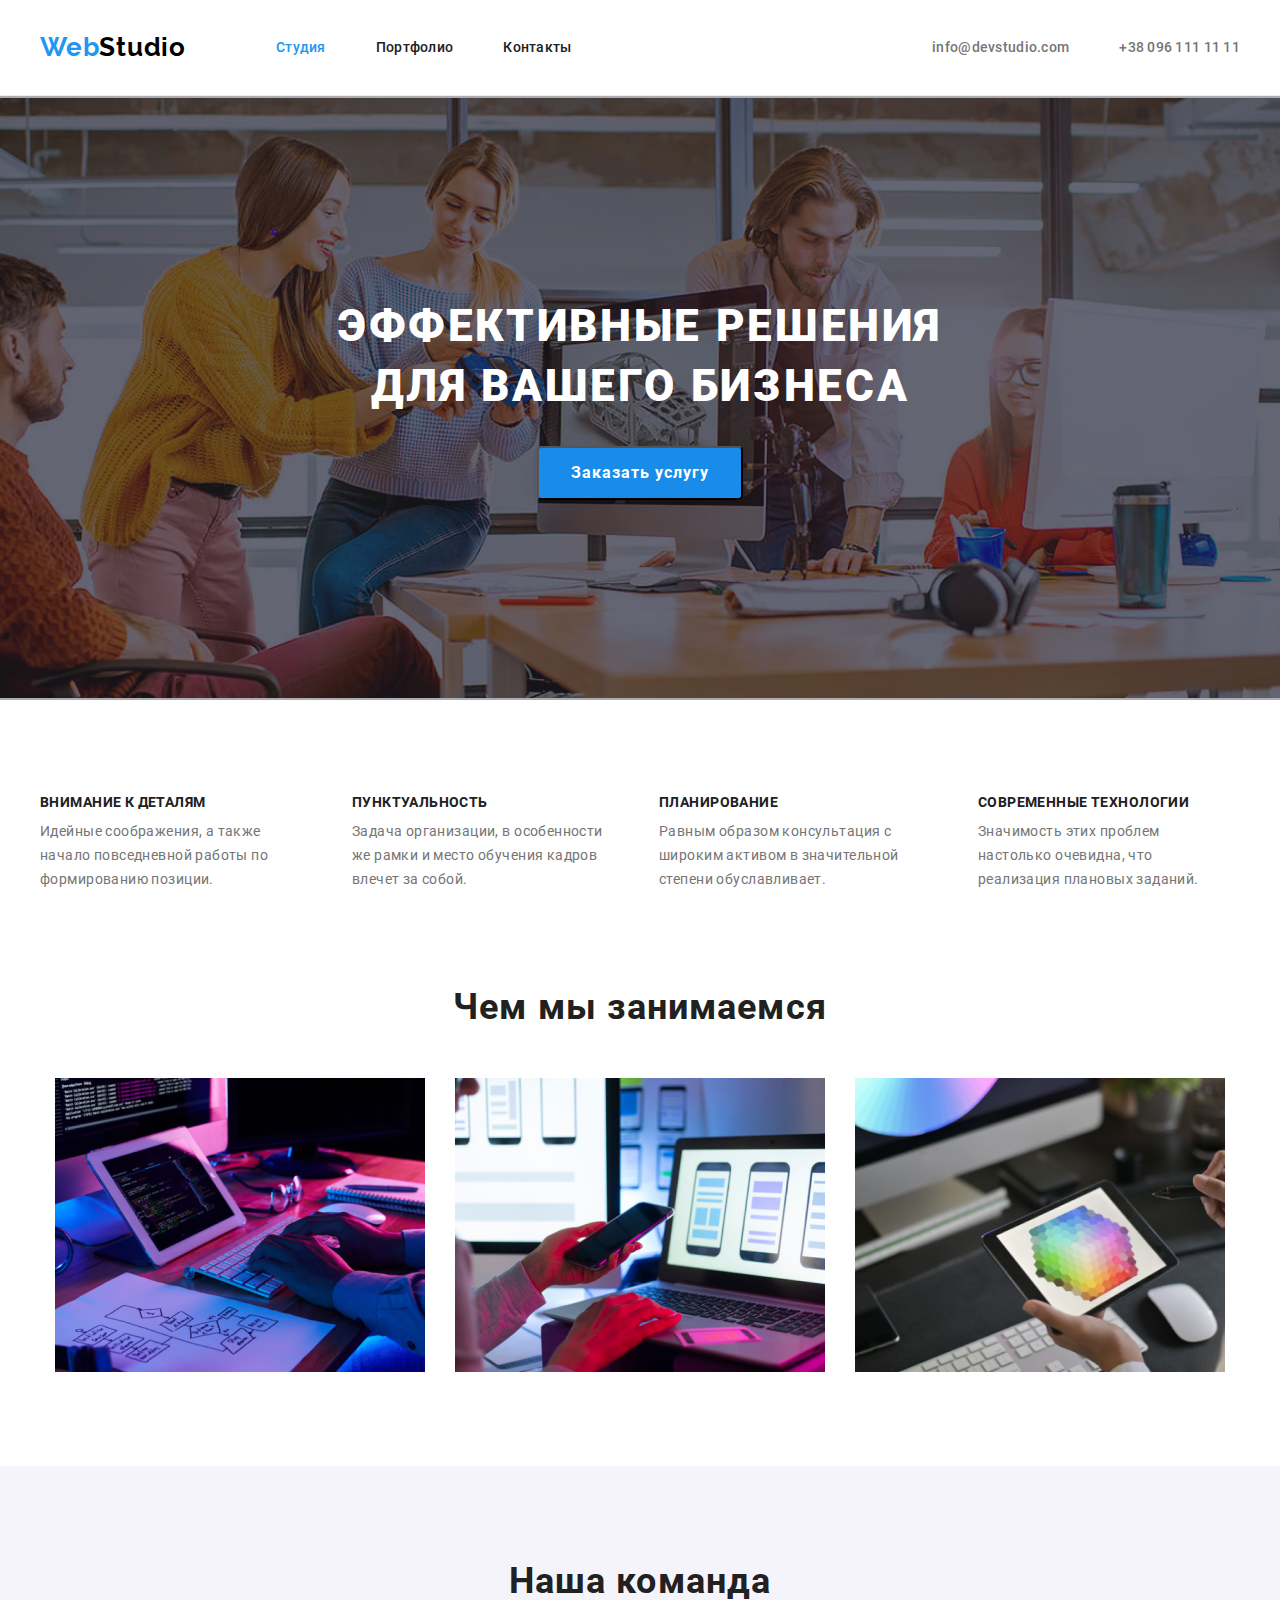
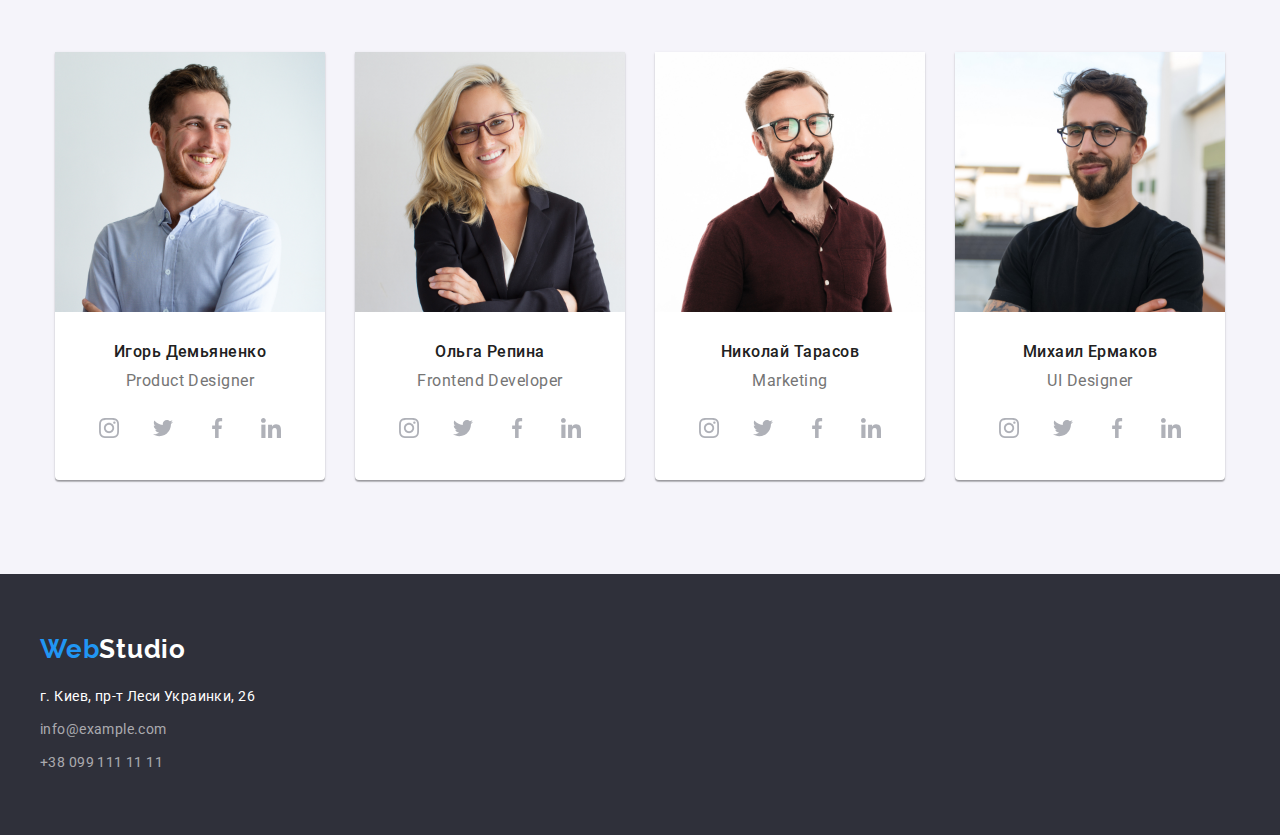
==== index.html @ ba87502d "HW4" ====
<!DOCTYPE html>
<html lang="ru">

    <head>
        <meta charset="UTF-8">
        <meta name="viewport" content="width=device-width, initial-scale=1.0">
        <title>WebStudio</title>
        <link rel="preconnect" href="https://fonts.gstatic.com">
        <link href="https://fonts.googleapis.com/css2?family=Raleway:wght@700&family=Roboto:wght@400;500;700;900&display=swap" rel="stylesheet"> 
        <link rel="stylesheet" href="./css/normalize.css"/>
        <link rel="stylesheet" href="./css/fonts.css"/>  
        <link rel="stylesheet" href="./css/styles.css"/>
        
    </head>

    <body>
        <!-- Header -->
        <header class="header">
            <div class="container">
                <nav class="nav">
                    <a href="./index.html" class="link logo">
                        <span class="colortext">Web</span>Studio
                    </a>
                    <ul class="nav__items">
                        <li class="nav__item"><a href="./index.html" class="link accent">Студия</a></li>
                        <li class="nav__item"><a href="./portfolio.html" class="link">Портфолио</a></li>
                        <li class="nav__item"><a href="" class="link">Контакты</a></li>
                    </ul>
                </nav>
                <ul class="address">
                    <li class="header__mail"><a href="mailto:info@devstudio.com" class="link">info@devstudio.com</a></li>
                    <li class="header__tel"><a href="tel:+380961111111" class="link">+38 096 111 11 11</a></li>
                </ul>
            </div>
        </header>
        <main class="main">
            <!-- Hero -->
            <section class="hero">
                <div class="container">
                    <h1 class="hero__title">Эффективные решения для вашего бизнеса</h1> 
                    <button class="modal__btn" type="button">Заказать услугу</button>
                </div>
            </section>
            

            <!-- Features-->

            <section class="features">
                <div class="container">
                    <h2 class="visually-hidden">features</h2>
                    <ul class="features__items">
                        <li class="features__item">
                            <h3 class="features__subtitle">Внимание к деталям</h3>
                            <p class="features__desc">
                                Идейные соображения, а также начало повседневной работы по формированию позиции.
                            </p>
                        <li class="features__item">
                            <h3 class="features__subtitle">Пунктуальность</h3>
                            <p class="features__desc">
                                Задача организации, в особенности же рамки и место обучения кадров влечет за собой.
                            </p>
                        </li>
                        <li class="features__item">
                            <h3 class="features__subtitle">Планирование</h3>
                            <p class="features__desc">
                                Равным образом консультация с широким активом в значительной степени обуславливает.
                            </p>
                        </li>
                        <li class="features__item">
                            <h3 class="features__subtitle">Современные технологии</h3>
                            <p class="features__desc">
                                Значимость этих проблем настолько очевидна, что реализация плановых заданий.
                            </p>
                        </li>
                    </ul>
                </div>
            </section>

            <!-- Work-examples -->
            <section class="work-examples">
                <div class="container">
                    <h2 class="work-examples__title">Чем мы занимаемся</h2>
                    <ul class="work-examples__items">
                        <li class="work-examples__item">
                            <img src="./images/examples/examples_1.png" alt="Разработка кода сайта" width="370" height="294" />
                        </li>
                        <li class="work-examples__item">
                            <img src="./images/examples/examples_2.png" alt="Разработка мобильной версии сайта" width="370"
                            height="294" />
                        </li>
                        <li class="work-examples__item">
                            <img src="./images/examples/examples_3.png" alt="Разработка версии сайта под планшет" width="370"
                           height="294" />
                        </li>
                    </ul>
                </div>
            </section>

            <!-- Team -->
            <section class="team">
                <div class="container">
                    <h2 class="team__title">Наша команда</h2>
                    <ul class="team__items">
                        <li class="team__item">  
                            <img src="./images/team/team_1.jpg" alt="Игорь Демьяненко" width="270" height="260" />
                            <h3 class="team__subtitle">Игорь Демьяненко</h3>
                            <p class="team__desc">Product Designer</p>
                            <ul class="social-list">
                                <li>
                                    <a class="social-list__link" href=""> 
                                        <svg class="social-list__icon">
                                            <use href="./images/sprite.svg#instagram"> </use>
                                        </svg>    
                                    </a>
                                </li>
                                <li>
                                    <a class="social-list__link" href=""> 
                                        <svg class="social-list__icon">
                                            <use href="./images/sprite.svg#twitter"> </use>
                                        </svg>     
                                    </a>
                                </li>
                                <li>
                                    <a class="social-list__link" href=""> 
                                        <svg class="social-list__icon"> 
                                            <use href="./images/sprite.svg#facebook"> </use >
                                        </svg>    
                                    </a>
                                </li>
                                <li>
                                    <a class="social-list__link" href=""> 
                                        <svg class="social-list__icon">
                                            <use href="./images/sprite.svg#linkedin"> </use>
                                        </svg>     
                                    </a>
                                </li>
                            </ul>


                        </li>
                        <li class="team__item">
                            <img src="./images/team/team_2.jpg" alt="Ольга Репина" width="270" height="260" />
                            <h3 class="team__subtitle">Ольга Репина</h3>
                            <p class="team__desc">Frontend Developer</p>
                            <ul class="social-list">
                                <li>
                                    <a class="social-list__link" href=""> 
                                        <svg class="social-list__icon">
                                            <use href="./images/sprite.svg#instagram"> </use>
                                        </svg>    
                                    </a>
                                </li>
                                <li>
                                    <a class="social-list__link" href=""> 
                                        <svg class="social-list__icon">
                                            <use href="./images/sprite.svg#twitter"> </use>
                                        </svg>     
                                    </a>
                                </li>
                                <li>
                                    <a class="social-list__link" href=""> 
                                        <svg class="social-list__icon"> 
                                            <use href="./images/sprite.svg#facebook"> </use >
                                        </svg>    
                                    </a>
                                </li>
                                <li>
                                    <a class="social-list__link" href=""> 
                                        <svg class="social-list__icon">
                                            <use href="./images/sprite.svg#linkedin"> </use>
                                        </svg>     
                                    </a>
                                </li>
                            </ul>
                        </li>
                        <li class="team__item">
                            <img src="./images/team/team_3.jpg" alt="Николай Тарасов" width="270" height="260" />
                            <h3 class="team__subtitle">Николай Тарасов</h3>
                            <p class="team__desc">Marketing</p>
                            <ul class="social-list">
                                <li>
                                    <a class="social-list__link" href=""> 
                                        <svg class="social-list__icon">
                                            <use href="./images/sprite.svg#instagram"> </use>
                                        </svg>    
                                    </a>
                                </li>
                                <li>
                                    <a class="social-list__link" href=""> 
                                        <svg class="social-list__icon">
                                            <use href="./images/sprite.svg#twitter"> </use>
                                        </svg>     
                                    </a>
                                </li>
                                <li>
                                    <a class="social-list__link" href=""> 
                                        <svg class="social-list__icon"> 
                                            <use href="./images/sprite.svg#facebook"> </use >
                                        </svg>    
                                    </a>
                                </li>
                                <li>
                                    <a class="social-list__link" href=""> 
                                        <svg class="social-list__icon">
                                            <use href="./images/sprite.svg#linkedin"> </use>
                                        </svg>     
                                    </a>
                                </li>
                            </ul>
                        </li>
                        <li class="team__item">
                            <img src="./images/team/team_4.jpg" alt="Михаил Ермаков" width="270" height="260" />
                            <h3 class="team__subtitle">Михаил Ермаков</h3>
                            <p class="team__desc">UI Designer</p>
                            <ul class="social-list">
                                <li>
                                    <a class="social-list__link" href=""> 
                                        <svg class="social-list__icon">
                                            <use href="./images/sprite.svg#instagram"> </use>
                                        </svg>    
                                    </a>
                                </li>
                                <li>
                                    <a class="social-list__link" href=""> 
                                        <svg class="social-list__icon">
                                            <use href="./images/sprite.svg#twitter"> </use>
                                        </svg>     
                                    </a>
                                </li>
                                <li>
                                    <a class="social-list__link" href=""> 
                                        <svg class="social-list__icon"> 
                                            <use href="./images/sprite.svg#facebook"> </use >
                                        </svg>    
                                    </a>
                                </li>
                                <li>
                                    <a class="social-list__link" href=""> 
                                        <svg class="social-list__icon">
                                            <use href="./images/sprite.svg#linkedin"> </use>
                                        </svg>     
                                    </a>
                                </li>
                            </ul>
                        </li>
                    </ul>
                </div>
                
            </section>
        </main>
        <!-- Footer -->
        <footer class="footer">
            <div class="container">
                <a href="./index.html" class="link logo">
                    <span class="colortext">Web</span>Studio
                </a>
                <ul class="address">
                    <li class="footer__adrress item"><a href="https://www.google.com/maps/d/embed?mid=10uSM3H-mIU3GznYo2szRIEphczw" target="_blank" class="link">г. Киев, пр-т Леси Украинки, 26</a></li>
                    <li class="footer__mail item"><a href="mailto:info@example.com" class="link">info@example.com</a></li>
                    <li class="footer__tel item"><a href="tel:+380991111111" class="link">+38 099 111 11 11</a></li>
                </ul>
            </div>
            
        </footer>
    </body>
</html>
---- css/fonts.css ----
@font-face
{
    font-family: 'Raleway';
    font-style: normal;
    font-weight: 700;
    font-display: swap;
    src:url(../fonts/Raleway-Bold.woff) format('woff');
    src:url(../fonts/Raleway-Bold.woff2) format('woff2');

}
@font-face
{
    font-family: 'Roboto';
    font-style: normal;
    font-weight: 900;
    font-display: swap;
    src:url(../fonts/Roboto-Black.woff) format('woff');
    src:url(../fonts/Roboto-Black.woff2) format('woff2');
}
@font-face
{
    font-family: 'Roboto';
    font-style: normal;
    font-weight: 700;
    font-display: swap;
    src:url(../fonts/Roboto-Bold.woff) format('woff');
    src:url(../fonts/Roboto-Bold.woff2) format('woff2');
}
@font-face
{
    font-family: 'Roboto';
    font-style: normal;
    font-weight: 500;
    font-display: swap;
    src:url(../fonts/Roboto-Medium.woff) format('woff');
    src:url(../fonts/Roboto-Medium.woff2) format('woff2');
}
@font-face
{
    font-family: 'Roboto';
    font-style: normal;
    font-weight: 900;
    font-display: swap;
    src:url(../fonts/Roboto-Black.woff) format('woff');
    src:url(../fonts/Roboto-Black.woff2) format('woff2');
}
---- css/styles.css ----
/* .root {
        --main-font: 'Roboto', sans-serif;
        --secondary-font: 'Raleway', sans-serif;
        --main-letter-spacing: 0.03em;
        --secondary-letter-spacing: 0.02em;
        --other-letter-spacing: 0.06em;
    } */
    .visually-hidden {
      position: absolute;
      width: 1px;
      height: 1px;
      margin: -1px;
      border: 0;
      padding: 0;
          
      white-space: nowrap;
      clip-path: inset(100%);
      clip: rect(0 0 0 0);
      overflow: hidden;
    }
  
    h1,
    h2,
    h3,
    h4,
    h5,
    h6,
    p {
      margin: 0;
    }
  
    ul,
    ol {
      margin: 0;
      padding: 0; 
    }
    img {
      display: block;
    }
    
    body {
      color: #212121;
    }
    a {
      text-decoration: none;
      color: #212121;
    }
    ul {
      list-style: none;}
    .colortext {
        color: #2196F3;
      }
    .accent {
      color: #2196F3
    }
    .header .address a:hover,
    .header .address a:focus {
      color: #2196F3;
    }
    .link:hover,
    .link:focus {
      color: #2196F3;
    }
    .container {
      width: 1200px;
      padding: 0 15px;
      margin: 0 auto;
      /* background-color: #ec93ca; */
    } 
    /* --------------------------Header */
    .link.logo {
      font-family: 'Raleway', sans-serif;
      font-weight: 700;
      font-size: 26px;
      line-height: 1.192;
      letter-spacing: 0.03em;
      color: #000000;
    }
    .nav__item {
      font-family: 'Roboto', sans-serif;
      font-weight: 500;
      font-size: 14px;
      line-height: 1.143;
      letter-spacing: 0.02em;
    }
    .header .address a{
      font-family: 'Roboto', sans-serif;
      font-weight: 500;
      font-size: 14px;
      line-height: 1.143;
      letter-spacing: 0.02em;
      color: #757575;
    }
    .nav__items {
      display: flex;
      align-items: center;
    }
    .header .address {
      display: flex;
    }
    .nav {
      display: flex;
      align-items: center;
    }
    .header .logo {
      margin-right: 90px;
    }
  
    .nav__item:not(:last-child) {
      margin-right: 50px;
    }
  
    .header__mail {
      margin-right: 50px;
    } 
    .link {
      display: flex;
      /* outline: 1px solid rgb(37, 173, 25); */
    }
    .header {
      border-bottom: 1px solid  #EEEEEE; 
      padding-top: 32px;
      padding-bottom: 32px;
      /* background-color: rgb(229, 151, 151); */
        /* outline: 1px solid tomato; */
    }
    .header .container {
      display: flex;
      align-items: center;
      justify-content: space-between;
    }
  
   
    /*---------------------------------------- hero */
    .hero__title {
      font-family: 'Roboto', sans-serif;
      font-weight: 900;
      font-size: 44px;
      line-height: 1.364;
      letter-spacing: 0.06em;
      text-transform: uppercase;
      color: #FFFFFF;
      /* outline: 1px solid rgb(197, 94, 211); */
    }
    .hero__title {
      margin-bottom: 30px;
      width: 700px;
      margin-left: auto;
      margin-right: auto;
      /* outline: 1px solid rgb(197, 94, 211); */
    }
  
    .modal__btn {
      font-family: 'Roboto', sans-serif;
      font-weight: 700;
      font-size: 16px;
      line-height: 1.875;
      letter-spacing: 0.06em;
      color: #FFFFFF;
    }
  
    .modal__btn {
      /* position: absolute; */
      min-width: 200px;
      background: #188CE8;
      box-shadow: 0px 4px 4px rgba(0, 0, 0, 0.15);
      border-radius: 4px;
      cursor: pointer;
      padding: 10px 32px;
    }
    .hero {
      padding-top: 200px;
      padding-bottom: 200px;
      background-image: linear-gradient(rgba(47, 48, 58, 0.4), rgba(47, 48, 58, 0.4)), url(../images/hero/bg.jpg);
      background-repeat: no-repeat;
      /* background-size: cover; */
      background-position: center;
    }
    .hero .container{
      text-align: center;
      
      /* background: #a0cff7; */
  
    }
    
    /* --------------------------Features------------ */
    .features__subtitl {
      font-family: 'Roboto', sans-serif;
      font-weight: 700;
      font-size: 14px;
      line-height: 1.143;
      letter-spacing: 0.03em;
      text-transform: uppercase;
      color: #212121;
    }
  
    .features__desc {
      font-family: 'Roboto', sans-serif;
      font-weight: 400;
      font-size: 14px;
      line-height: 1.714;
      letter-spacing: 0.03em;
      color: #757575; 
    }
    .features__desc {
      padding-right: 20px;
      /* outline: 1px solid rgb(5, 1, 0); */
    }
    .features__items {
      display: flex;
    }
    .features__item:not(:last-child) {
      margin-right: 30px;
    }
    .features__subtitle {
      font-family: 'Roboto', sans-serif;
      font-weight: 700;
      font-size: 14px;
      line-height: 1.143;
      letter-spacing: 0.03em;
      text-transform: uppercase;
      color: #212121;

      margin-bottom: 10px;
    }
    .features {
      padding-top: 94px;
      padding-bottom: 94px;
      /* background-color: rgb(231, 197, 197); */
    }
    /* -----------------Work-examples ----------------*/
  
    .work-examples__title,
    .team__title {
      font-family: 'Roboto', sans-serif;
      font-weight: 700;
      font-size: 36px;
      line-height: 1.167;
      letter-spacing: 0.03em;
      /* color: #212121; */
    }
    .work-examples {
      padding-bottom: 94px;
      /* background-color: rgb(153, 10, 10); */
    }
  
    .work-examples .container {
      text-align: center; 
      

    }
    .work-examples__items {
      display: flex;
      justify-content: center;
    }
    .work-examples__item:not(:last-child) {
      margin-right: 30px;
    }
  
    .work-examples__title {
      margin-bottom: 50px;
    }
    /* -----------------------------------------Team */
    /* .team {
      background: rgb(192, 87, 87);
    } */
    .team__subtitle {
      font-family: 'Roboto', sans-serif;
      font-weight: 500;
      font-size: 16px;
      line-height: 1.188;
      letter-spacing: 0.03em;
      /* color: #212121; */
    }
    .team__item:not(:last-child) {
      margin-right: 30px;
    }
    .team__subtitle {
      padding-top: 30px;
      padding-bottom: 10px;
    }
    .team__desc {
      font-family: 'Roboto', sans-serif;
      font-weight: 400;
      font-size: 16px;
      line-height: 1.188;
      letter-spacing: 0.03em;
      color: #757575;

      padding-bottom: 16px;
    }
    .team__items {
      display: flex;
      text-align: center;
      justify-content: center;
    
    }
    .team__item {
      background: #FFFFFF;
      box-shadow: 0px 1px 3px rgba(0, 0, 0, 0.12), 0px 1px 1px rgba(0, 0, 0, 0.14), 0px 2px 1px rgba(0, 0, 0, 0.2);
      border-radius: 0px 0px 4px 4px;
      padding-bottom: 30px;
    }
    .team {
      padding-top: 94px;
      padding-bottom: 94px;
      background-color: #F5F4FA;
    }
  
    .team__title {
      text-align: center;
      margin-bottom: 50px;
      /* background-color: rgb(139, 111, 204); */
    }
    .social-list {
      display: flex;
      justify-content: space-between;
      padding-left: 32px;
      padding-right: 32px;
    }
    .social-list__link {
      display: flex;
      justify-content: center;
      align-items: center;
      width: 44px;
      height: 44px;
      background: #ffffff;
      border-radius: 50%;
    }
    .social-list__link:hover,
    .social-list__link:focus {
      background: #2196F3
    }
    .social-list__link:hover .social-list__icon,
    .social-list__link:focus .social-list__icon {
      fill:#ffffff;
      background: #2196F3;
    }
    .social-list__icon {
      width: 20px;
      height: 20px;
      fill: #AFB1B8;
    }
    /*    ---------------------------------------- Footer */
    .footer__adrress a{
      color: #FFFFFF; 
     }
     
     .footer__mail a,
     .footer__tel a {
      color: rgba(255, 255, 255, 0.6);
     }
    
    .footer .link {
      font-family: 'Roboto', sans-serif;
      font-weight: 400;
      font-size: 14px;
      line-height: 1.714;
      letter-spacing: 0.03em;
      
      }
    
    .footer {
      background: #2F303A;;
      padding-bottom: 60px;
      padding-top: 60px;
    }
    .footer .logo {
      font-family: 'Raleway', sans-serif;
      font-weight: 700;
      font-size: 26px;
      line-height: 1.192;
      letter-spacing: 0.03em;
      color: #FFFFFF;

      margin-bottom: 20px;
    }
    .footer .address {
      display: flex;
      flex-direction: column;
    }
    .footer .item:not(:last-child) {
      margin-bottom: 9px;
    }
       /* -----------------------Catalog-------------- */
    .catalog__btn {
      font-family: 'Roboto', sans-serif;
      font-weight: 500;
      font-size: 16px;
      line-height: 1.625;
      letter-spacing: 0.03em;
      color: #212121;
    }
    .catalog__btn {
      min-width: 73px;
      border: none;
      border-radius: 4px;
      text-align: center;
      cursor: pointer;
      padding: 6px 22px;
      background: #F5F4FA;
    }
    .catalog__btn:hover,
    .catalog__btn:focus {
      background-color: #2196F3;
      color: #FFFFFF;
    }
  
    .catalog__subtitle {
      font-family: 'Roboto', sans-serif;
      font-weight: 700;
      font-size: 18px;
      line-height: 2;
      letter-spacing: 0.06em;
      color: #212121;
    }
    .catalog__subtitle {
      margin-bottom: 4px;
    }
    .catalog__desc {
      font-family: 'Roboto', sans-serif;
      font-weight: 400;
      font-size: 16px;
      line-height: 1.875;
      letter-spacing: 0.03em;
      color: #757575;
    }
  
    .menu-catalog__items {
      display: flex;
      justify-content: center; 
      margin-bottom: 50px;
      /* outline: 1px solid #e88718; */
    }
    .catalog__items {
      display: flex;
      flex-wrap: wrap;
      margin-top: -30px;
      margin-right: -30px;
    }
    
    .menu-catalog__item:not(:last-child) {
      margin-right: 8px;
    }
    .catalog__item {
      display: flex;
      margin-top: 30px;
      margin-right: 30px;
      flex-basis: calc(100% / 3 - 30px);
      justify-content: center; 
      /* outline: 1px solid #091118; */
    }
    
    .title {
      padding: 20px 24px;
      border: 1px solid #EEEEEE;
     
    }
    .menu-catalog {
      padding-top: 94px;
      padding-bottom: 94px;
      /* background-color: rgb(75, 104, 82); */
    }
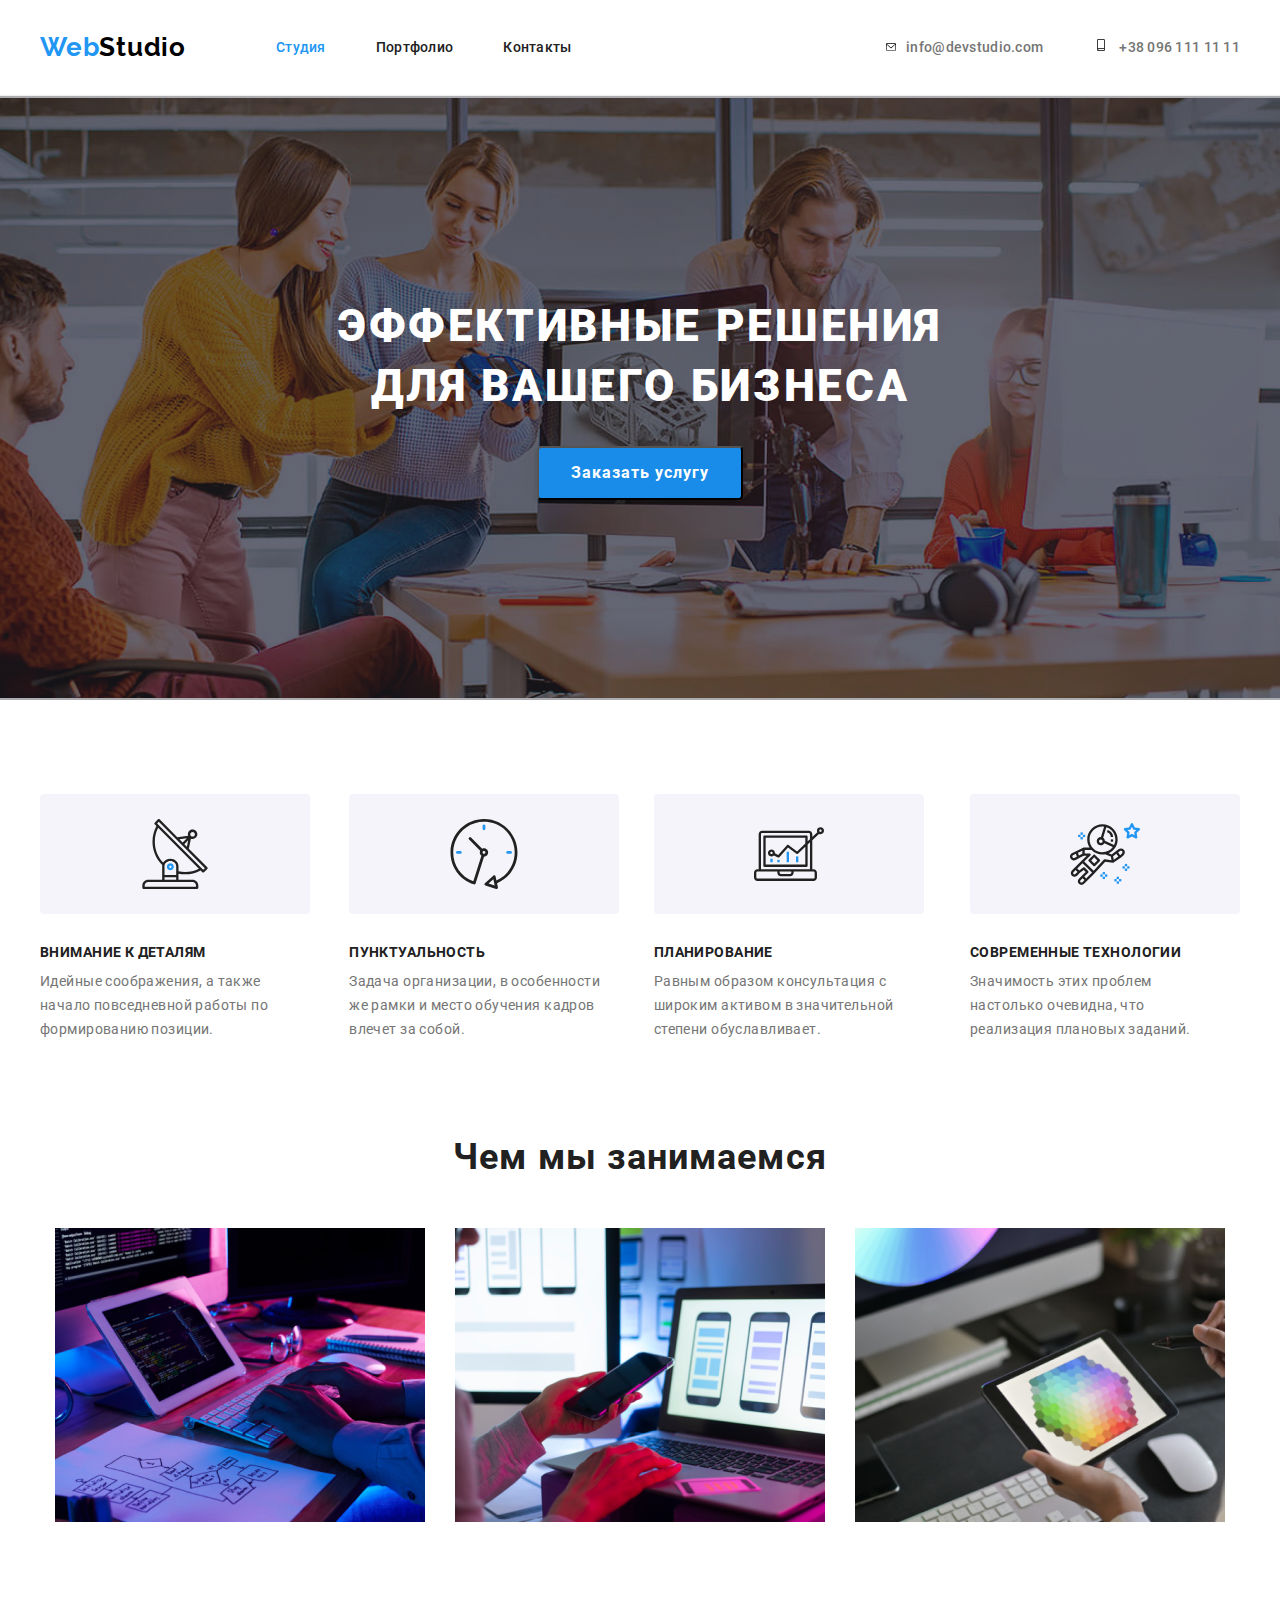
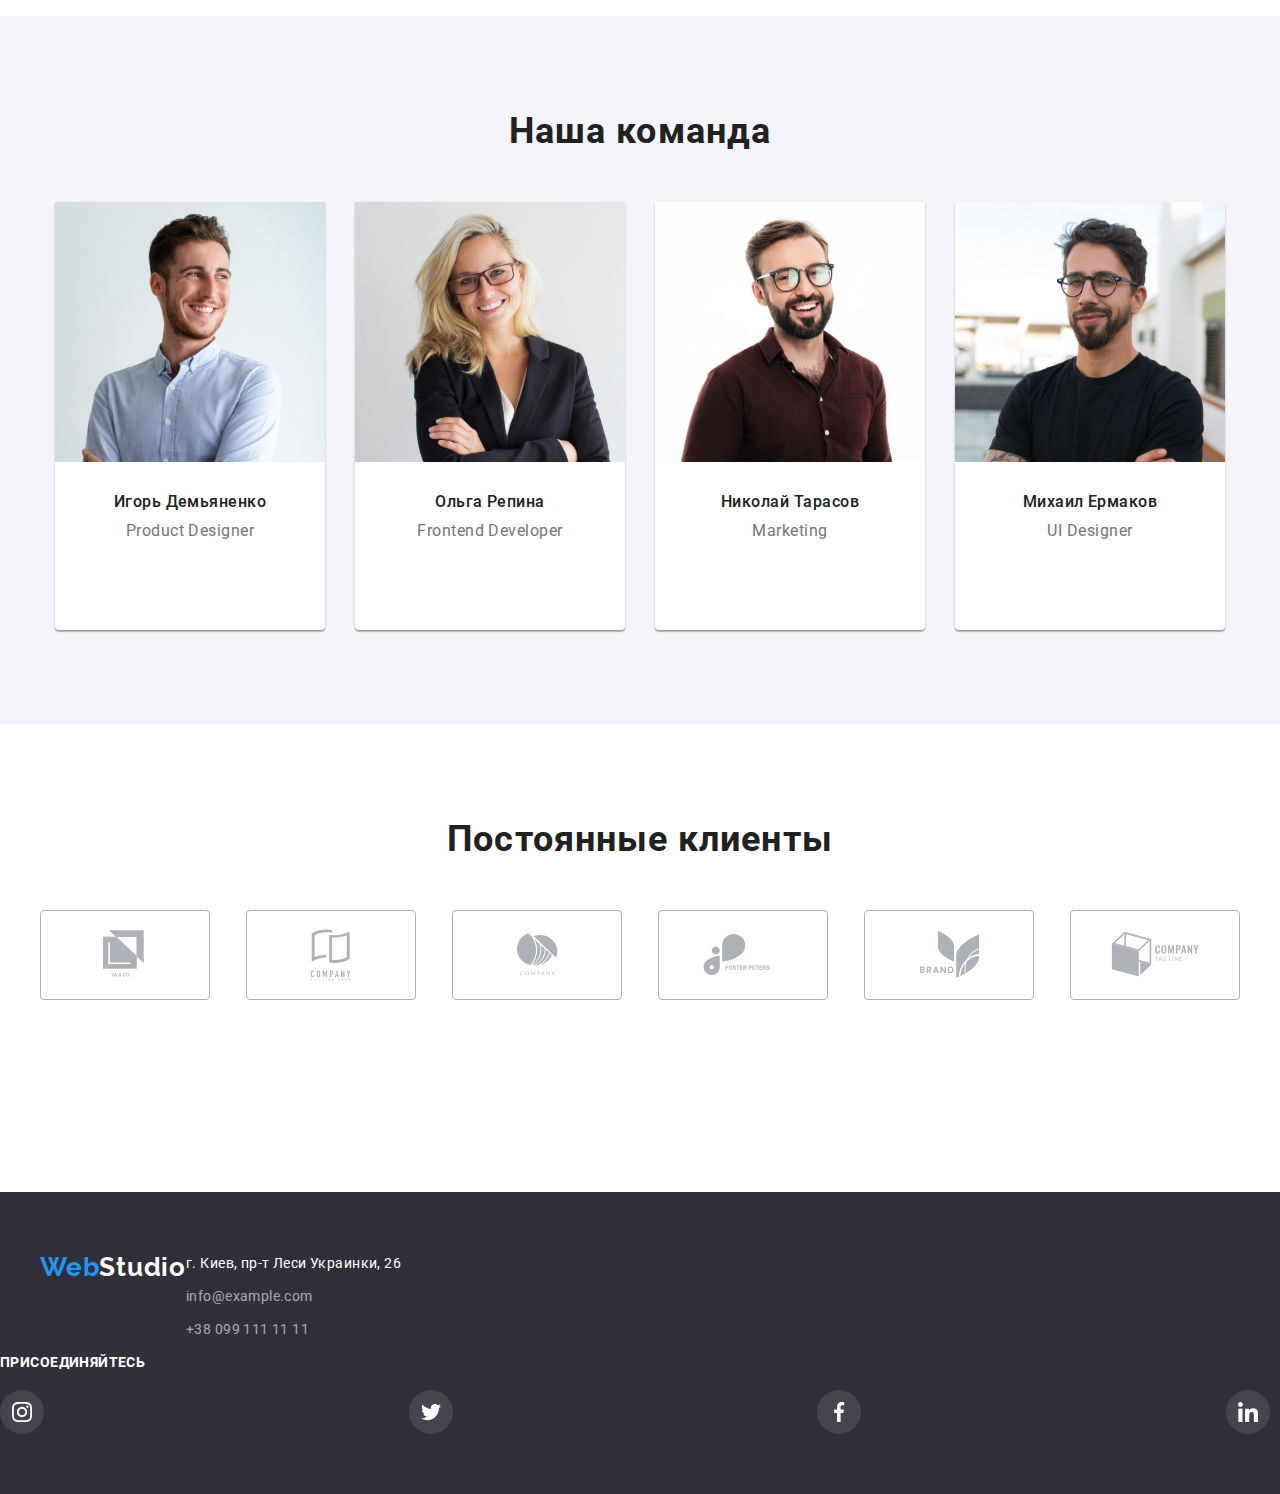
==== commit 9806ac2f: "HW4 end" ====
--- a/index.html
+++ b/index.html
@@ -28,8 +28,20 @@
                     </ul>
                 </nav>
                 <ul class="address">
-                    <li class="header__mail"><a href="mailto:info@devstudio.com" class="link">info@devstudio.com</a></li>
-                    <li class="header__tel"><a href="tel:+380961111111" class="link">+38 096 111 11 11</a></li>
+                    <li class="header__mail">
+                        <a href="mailto:info@devstudio.com" class="link">
+                            <svg class="icon" width="10px" height="16px">
+                                <use href="./images/sprite.svg#envelope"> </use>
+                            </svg> info@devstudio.com
+                        </a>
+                    </li>
+                    <li class="header__tel">
+                        <a href="tel:+380961111111" class="link"> 
+                            <svg class="icon" width="16px" height="12px">
+                                <use href="./images/sprite.svg#smartphone"> </use>
+                            </svg> +38 096 111 11 11
+                        </a>
+                    </li>
                 </ul>
             </div>
         </header>
@@ -50,23 +62,43 @@
                     <h2 class="visually-hidden">features</h2>
                     <ul class="features__items">
                         <li class="features__item">
+                            <span class="features-list" > 
+                                <svg class="features-list__icon">
+                                    <use href="./images/sprite.svg#antenna"> </use>
+                                </svg>    
+                            </span>
                             <h3 class="features__subtitle">Внимание к деталям</h3>
                             <p class="features__desc">
                                 Идейные соображения, а также начало повседневной работы по формированию позиции.
                             </p>
                         <li class="features__item">
+                            <span class="features-list" > 
+                                <svg class="features-list__icon">
+                                    <use href="./images/sprite.svg#clock"> </use>
+                                </svg>    
+                            </span>
                             <h3 class="features__subtitle">Пунктуальность</h3>
                             <p class="features__desc">
                                 Задача организации, в особенности же рамки и место обучения кадров влечет за собой.
                             </p>
                         </li>
                         <li class="features__item">
+                            <span class="features-list" > 
+                                <svg class="features-list__icon">
+                                    <use href="./images/sprite.svg#diagram"> </use>
+                                </svg>    
+                            </span>
                             <h3 class="features__subtitle">Планирование</h3>
                             <p class="features__desc">
                                 Равным образом консультация с широким активом в значительной степени обуславливает.
                             </p>
                         </li>
                         <li class="features__item">
+                            <span class="features-list" > 
+                                <svg class="features-list__icon">
+                                    <use href="./images/sprite.svg#astronaut"> </use>
+                                </svg>    
+                            </span>
                             <h3 class="features__subtitle">Современные технологии</h3>
                             <p class="features__desc">
                                 Значимость этих проблем настолько очевидна, что реализация плановых заданий.
@@ -106,28 +138,28 @@
                             <h3 class="team__subtitle">Игорь Демьяненко</h3>
                             <p class="team__desc">Product Designer</p>
                             <ul class="social-list">
-                                <li>
+                                <li class="social-list__item">
                                     <a class="social-list__link" href=""> 
                                         <svg class="social-list__icon">
                                             <use href="./images/sprite.svg#instagram"> </use>
                                         </svg>    
                                     </a>
                                 </li>
-                                <li>
+                                <li class="social-list__item">
                                     <a class="social-list__link" href=""> 
                                         <svg class="social-list__icon">
                                             <use href="./images/sprite.svg#twitter"> </use>
                                         </svg>     
                                     </a>
                                 </li>
-                                <li>
+                                <li class="social-list__item">
                                     <a class="social-list__link" href=""> 
                                         <svg class="social-list__icon"> 
                                             <use href="./images/sprite.svg#facebook"> </use >
                                         </svg>    
                                     </a>
                                 </li>
-                                <li>
+                                <li class="social-list__item">
                                     <a class="social-list__link" href=""> 
                                         <svg class="social-list__icon">
                                             <use href="./images/sprite.svg#linkedin"> </use>
@@ -135,36 +167,34 @@
                                     </a>
                                 </li>
                             </ul>
-
-
                         </li>
                         <li class="team__item">
                             <img src="./images/team/team_2.jpg" alt="Ольга Репина" width="270" height="260" />
                             <h3 class="team__subtitle">Ольга Репина</h3>
                             <p class="team__desc">Frontend Developer</p>
                             <ul class="social-list">
-                                <li>
+                                <li class="social-list__item">
                                     <a class="social-list__link" href=""> 
                                         <svg class="social-list__icon">
                                             <use href="./images/sprite.svg#instagram"> </use>
                                         </svg>    
                                     </a>
                                 </li>
-                                <li>
+                                <li class="social-list__item">
                                     <a class="social-list__link" href=""> 
                                         <svg class="social-list__icon">
                                             <use href="./images/sprite.svg#twitter"> </use>
                                         </svg>     
                                     </a>
                                 </li>
-                                <li>
+                                <li class="social-list__item">
                                     <a class="social-list__link" href=""> 
                                         <svg class="social-list__icon"> 
                                             <use href="./images/sprite.svg#facebook"> </use >
                                         </svg>    
                                     </a>
                                 </li>
-                                <li>
+                                <li class="social-list__item">
                                     <a class="social-list__link" href=""> 
                                         <svg class="social-list__icon">
                                             <use href="./images/sprite.svg#linkedin"> </use>
@@ -178,28 +208,28 @@
                             <h3 class="team__subtitle">Николай Тарасов</h3>
                             <p class="team__desc">Marketing</p>
                             <ul class="social-list">
-                                <li>
+                                <li class="social-list__item">
                                     <a class="social-list__link" href=""> 
                                         <svg class="social-list__icon">
                                             <use href="./images/sprite.svg#instagram"> </use>
                                         </svg>    
                                     </a>
                                 </li>
-                                <li>
+                                <li class="social-list__item">
                                     <a class="social-list__link" href=""> 
                                         <svg class="social-list__icon">
                                             <use href="./images/sprite.svg#twitter"> </use>
                                         </svg>     
                                     </a>
                                 </li>
-                                <li>
+                                <li class="social-list__item">
                                     <a class="social-list__link" href=""> 
                                         <svg class="social-list__icon"> 
                                             <use href="./images/sprite.svg#facebook"> </use >
                                         </svg>    
                                     </a>
                                 </li>
-                                <li>
+                                <li class="social-list__item">
                                     <a class="social-list__link" href=""> 
                                         <svg class="social-list__icon">
                                             <use href="./images/sprite.svg#linkedin"> </use>
@@ -213,28 +243,28 @@
                             <h3 class="team__subtitle">Михаил Ермаков</h3>
                             <p class="team__desc">UI Designer</p>
                             <ul class="social-list">
-                                <li>
+                                <li class="social-list__item">
                                     <a class="social-list__link" href=""> 
                                         <svg class="social-list__icon">
                                             <use href="./images/sprite.svg#instagram"> </use>
                                         </svg>    
                                     </a>
                                 </li>
-                                <li>
+                                <li class="social-list__item">
                                     <a class="social-list__link" href=""> 
                                         <svg class="social-list__icon">
                                             <use href="./images/sprite.svg#twitter"> </use>
                                         </svg>     
                                     </a>
                                 </li>
-                                <li>
+                                <li class="social-list__item">
                                     <a class="social-list__link" href=""> 
                                         <svg class="social-list__icon"> 
                                             <use href="./images/sprite.svg#facebook"> </use >
                                         </svg>    
                                     </a>
                                 </li>
-                                <li>
+                                <li class="social-list__item">
                                     <a class="social-list__link" href=""> 
                                         <svg class="social-list__icon">
                                             <use href="./images/sprite.svg#linkedin"> </use>
@@ -246,6 +276,56 @@
                     </ul>
                 </div>
                 
+            </section>
+            <!-- Client-->
+            <section class="client">
+                <div class="container">
+                    <h2 class="client__title"> Постоянные клиенты </h2>
+                    <ul  class="client-list">
+                        <li class="client-list__item">
+                            <a class="client-list__link" href="">
+                                <svg class="client-list__icon" width="45px" height="50px" >
+                                    <use href="./images/client/sprite.svg#logo-1"> </use>
+                                </svg>    
+                            </a>
+                        </li>
+                        <li class="client-list__item">
+                            <a  class="client-list__link" href="">
+                                <svg class="client-list__icon" width="40px" height="52px"  >
+                                    <use href="./images/client/sprite.svg#logo-2" > </use>
+                                </svg>    
+                            </a>
+                        </li>
+                        <li class="client-list__item">
+                            <a  class="client-list__link" href="">
+                                <svg class="client-list__icon" width="41px" height="43px" >
+                                    <use href="./images/client/sprite.svg#logo-3"> </use>
+                                </svg>    
+                            </a>
+                        </li>
+                        <li class="client-list__item">
+                            <a  class="client-list__link" href="">
+                                <svg class="client-list__icon" width="80px" height="42px" >
+                                    <use href="./images/client/sprite.svg#logo-4"> </use>
+                                </svg>    
+                            </a>
+                        </li>
+                        <li class="client-list__item">
+                            <a  class="client-list__link" href="">
+                                <svg class="client-list__icon" width="59px" height="47px" >
+                                    <use href="./images/client/sprite.svg#logo-5"> </use>
+                                </svg>    
+                            </a>
+                        </li>
+                        <li class="client-list__item">
+                            <a  class="client-list__link" href="">
+                                <svg class="client-list__icon" width="89px" height="45px" >
+                                    <use href="./images/client/sprite.svg#logo-6"> </use>
+                                </svg>    
+                            </a>
+                        </li>
+                    </ul>
+                </div>
             </section>
         </main>
         <!-- Footer -->
@@ -260,7 +340,39 @@
                     <li class="footer__tel item"><a href="tel:+380991111111" class="link">+38 099 111 11 11</a></li>
                 </ul>
             </div>
-            
+            <span class="footer__social">
+                <p class="social">присоединяйтесь</p>
+                <ul class="footer__social-list">
+                    <li class="footer__social-item">
+                        <a class="footer__social-link" href=""> 
+                            <svg class="social-list__icon">
+                                <use href="./images/sprite.svg#instagram"> </use>
+                            </svg>    
+                        </a>
+                    </li>
+                    <li class="social__item">
+                        <a class="footer__social-link" href=""> 
+                            <svg class="social-list__icon">
+                                <use href="./images/sprite.svg#twitter"> </use>
+                            </svg>     
+                        </a>
+                    </li>
+                    <li class="social__item">
+                        <a class="footer__social-link" href=""> 
+                            <svg class="social-list__icon"> 
+                                <use href="./images/sprite.svg#facebook"> </use >
+                            </svg>    
+                        </a>
+                    </li>
+                    <li class="social__item">
+                        <a class="footer__social-link" href=""> 
+                            <svg class="social-list__icon">
+                                <use href="./images/sprite.svg#linkedin"> </use>
+                            </svg>     
+                        </a>
+                    </li>
+                </ul>
+            </span>
         </footer>
     </body>
 </html>--- a/css/styles.css
+++ b/css/styles.css
@@ -60,6 +60,7 @@
     .link:hover,
     .link:focus {
       color: #2196F3;
+      fill: #2196F3;
     }
     .container {
       width: 1200px;
@@ -112,7 +113,16 @@
   
     .header__mail {
       margin-right: 50px;
+      display: flex;
     } 
+    .header__tel {
+      display: flex;
+      
+    }
+    .icon {
+      margin-right: 10px;
+    }
+   
     .link {
       display: flex;
       /* outline: 1px solid rgb(37, 173, 25); */
@@ -129,6 +139,8 @@
       align-items: center;
       justify-content: space-between;
     }
+    
+
   
    
     /*---------------------------------------- hero */
@@ -223,6 +235,23 @@
 
       margin-bottom: 10px;
     }
+
+    .features-list {
+      display: flex;
+      justify-content: center;
+      align-items: center;
+      width: 270px;
+      height: 120px;
+
+      background: #F5F4FA;
+      border-radius: 4px;
+      margin-bottom: 30px;
+    }
+    .features-list__icon  {
+      width: 70px;
+      height: 70px;
+    
+    }
     .features {
       padding-top: 94px;
       padding-bottom: 94px;
@@ -238,6 +267,7 @@
       line-height: 1.167;
       letter-spacing: 0.03em;
       /* color: #212121; */
+      
     }
     .work-examples {
       padding-bottom: 94px;
@@ -334,12 +364,64 @@
     .social-list__link:hover .social-list__icon,
     .social-list__link:focus .social-list__icon {
       fill:#ffffff;
-      background: #2196F3;
+      /* background: #2196F3; */
     }
     .social-list__icon {
       width: 20px;
       height: 20px;
       fill: #AFB1B8;
+    }
+
+    /*    -------------------------------------------Client------------  */
+    .client__title {
+      font-family: 'Roboto', sans-serif;
+      font-weight: 700;
+      font-size: 36px;
+      line-height: 1.167;
+      letter-spacing: 0.03em;
+
+      text-align: center;
+      margin-bottom: 50px;
+
+     
+      /* background-color: rgb(139, 111, 204); */
+    }
+    .client-list {
+      display: flex;
+      justify-content: space-between;
+      color: rgb(3, 43, 12);
+    
+    }
+    .client-list__link {
+      display: flex;
+      width: 170px;
+      height: 90px;
+      justify-content: center;
+      align-items: center;
+
+      border: 1px solid #AFB1B8;
+      box-sizing: border-box;
+      border-radius: 4px;
+      
+    }
+    .client-list__icon {
+      fill: #AFB1B8;
+    }
+    .client-list__link:hover,
+    .client-list__link:focus {
+      border: 1px solid #2196F3;
+   
+    }
+    .client-list__link:hover .client-list__icon,
+    .client-list__link:focus .client-list__icon {
+      fill:#2196F3;
+      /* background: #2196F3; */
+    }
+
+
+    .client {
+      padding-top: 94px;
+      padding-bottom: 192px;
     }
     /*    ---------------------------------------- Footer */
     .footer__adrress a{
@@ -378,10 +460,53 @@
     .footer .address {
       display: flex;
       flex-direction: column;
+      margin-right: 70px;
     }
     .footer .item:not(:last-child) {
       margin-bottom: 9px;
     }
+    .footer .container {
+      display: flex;
+    }
+    .social {
+      font-family: 'Roboto', sans-serif;
+      font-weight: 700;
+      font-size: 14px;
+      line-height: 1.143;
+      letter-spacing: 0.03em;
+      text-transform: uppercase;
+
+      color: #FFFFFF;
+      padding-top: 12px;
+      margin-bottom: 20px;
+    }
+    .footer__social  {
+      display: flex;
+      flex-direction: column
+     
+    }
+    .footer__social-link {
+      display: flex;
+      justify-content: center;
+      align-items: center;
+      width: 44px;
+      height: 44px;
+      background: rgba(255, 255, 255, 0.1);
+      border-radius: 50%;
+      margin-right: 10px;
+    }
+    .footer__social-link:hover,
+    .footer__social-link:focus {
+      background: #2196F3;
+    }
+    .footer__social-list {
+      display: flex;
+      justify-content: space-between;
+    }
+    .social-list__icon {
+      fill: #ffffff;
+    }
+    
        /* -----------------------Catalog-------------- */
     .catalog__btn {
       font-family: 'Roboto', sans-serif;
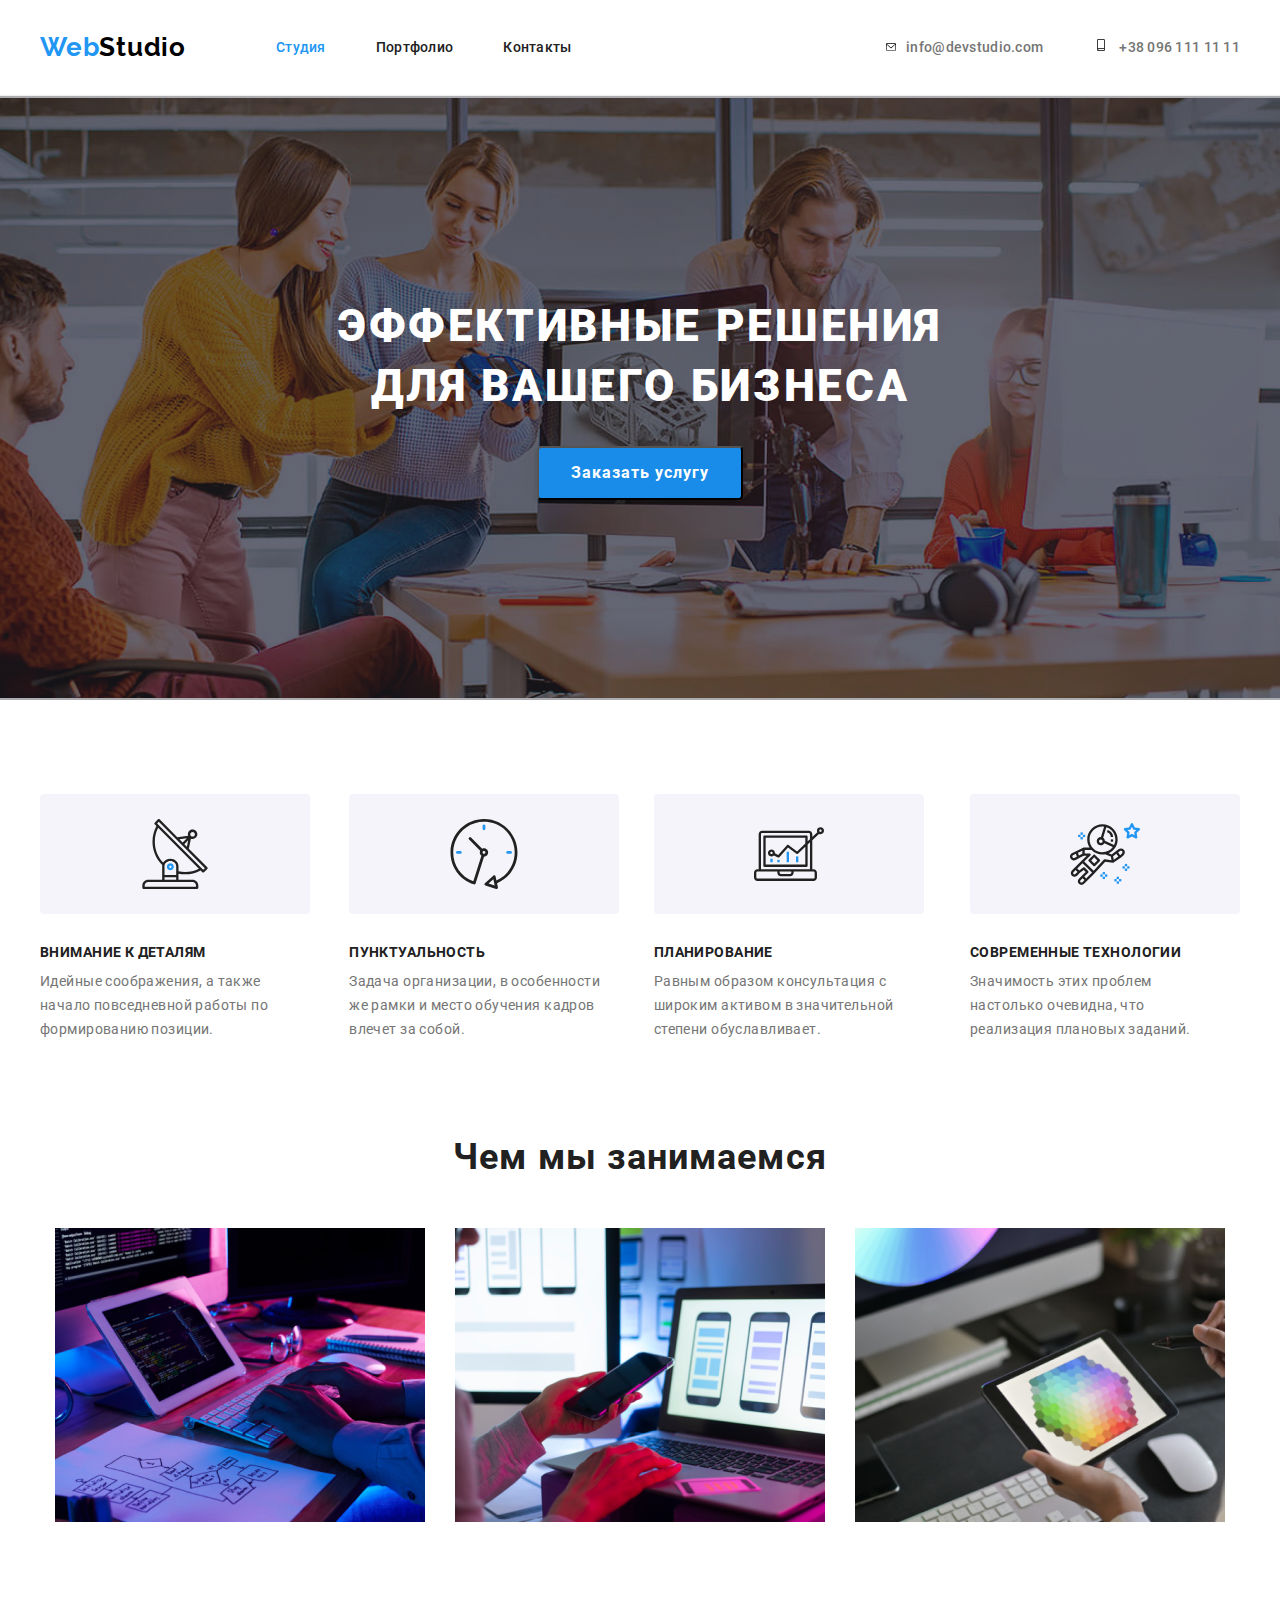
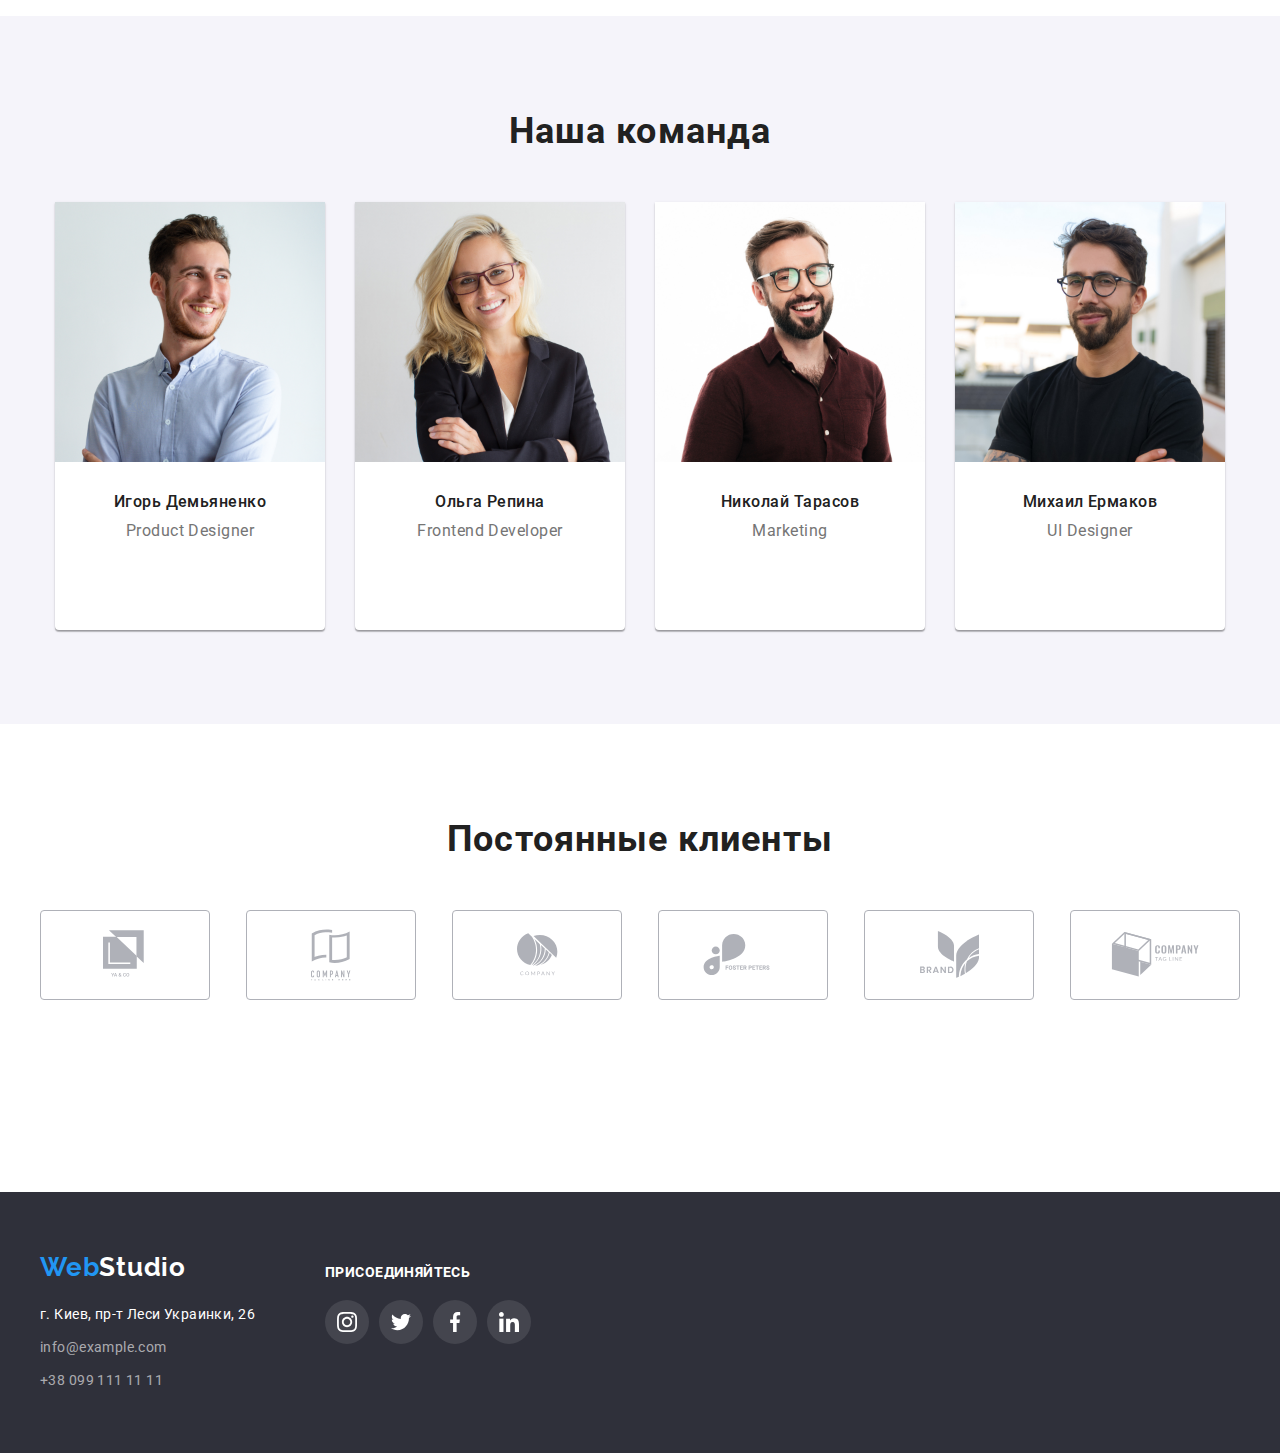
==== commit 2cdd3797: "footer fix" ====
--- a/index.html
+++ b/index.html
@@ -331,48 +331,53 @@
         <!-- Footer -->
         <footer class="footer">
             <div class="container">
-                <a href="./index.html" class="link logo">
-                    <span class="colortext">Web</span>Studio
-                </a>
-                <ul class="address">
-                    <li class="footer__adrress item"><a href="https://www.google.com/maps/d/embed?mid=10uSM3H-mIU3GznYo2szRIEphczw" target="_blank" class="link">г. Киев, пр-т Леси Украинки, 26</a></li>
-                    <li class="footer__mail item"><a href="mailto:info@example.com" class="link">info@example.com</a></li>
-                    <li class="footer__tel item"><a href="tel:+380991111111" class="link">+38 099 111 11 11</a></li>
-                </ul>
+               <div>
+                   <a href="./index.html" class="link logo">
+                       <span class="colortext">Web</span>Studio
+                   </a>
+                   <ul class="address">
+                       <li class="footer__adrress item"><a href="https://www.google.com/maps/d/embed?mid=10uSM3H-mIU3GznYo2szRIEphczw" target="_blank" class="link">г. Киев,
+                               пр-т Леси Украинки, 26</a></li>
+                       <li class="footer__mail item"><a href="mailto:info@example.com" class="link">info@example.com</a></li>
+                       <li class="footer__tel item"><a href="tel:+380991111111" class="link">+38 099 111 11 11</a></li>
+                   </ul>
+               </div>
+                   
+               <span class="footer__social">
+                   <p class="social">присоединяйтесь</p>
+                   <ul class="footer__social-list">
+                       <li class="footer__social-item">
+                           <a class="footer__social-link" href=""> 
+                               <svg class="social-list__icon">
+                                   <use href="./images/sprite.svg#instagram"> </use>
+                               </svg>    
+                           </a>
+                       </li>
+                       <li class="social__item">
+                           <a class="footer__social-link" href=""> 
+                               <svg class="social-list__icon">
+                                   <use href="./images/sprite.svg#twitter"> </use>
+                               </svg>     
+                           </a>
+                       </li>
+                       <li class="social__item">
+                           <a class="footer__social-link" href=""> 
+                               <svg class="social-list__icon"> 
+                                   <use href="./images/sprite.svg#facebook"> </use >
+                               </svg>    
+                           </a>
+                       </li>
+                       <li class="social__item">
+                           <a class="footer__social-link" href=""> 
+                               <svg class="social-list__icon">
+                                   <use href="./images/sprite.svg#linkedin"> </use>
+                               </svg>     
+                           </a>
+                       </li>
+                   </ul>
+               </span>
             </div>
-            <span class="footer__social">
-                <p class="social">присоединяйтесь</p>
-                <ul class="footer__social-list">
-                    <li class="footer__social-item">
-                        <a class="footer__social-link" href=""> 
-                            <svg class="social-list__icon">
-                                <use href="./images/sprite.svg#instagram"> </use>
-                            </svg>    
-                        </a>
-                    </li>
-                    <li class="social__item">
-                        <a class="footer__social-link" href=""> 
-                            <svg class="social-list__icon">
-                                <use href="./images/sprite.svg#twitter"> </use>
-                            </svg>     
-                        </a>
-                    </li>
-                    <li class="social__item">
-                        <a class="footer__social-link" href=""> 
-                            <svg class="social-list__icon"> 
-                                <use href="./images/sprite.svg#facebook"> </use >
-                            </svg>    
-                        </a>
-                    </li>
-                    <li class="social__item">
-                        <a class="footer__social-link" href=""> 
-                            <svg class="social-list__icon">
-                                <use href="./images/sprite.svg#linkedin"> </use>
-                            </svg>     
-                        </a>
-                    </li>
-                </ul>
-            </span>
-        </footer>
+           
+       </footer>
     </body>
 </html>